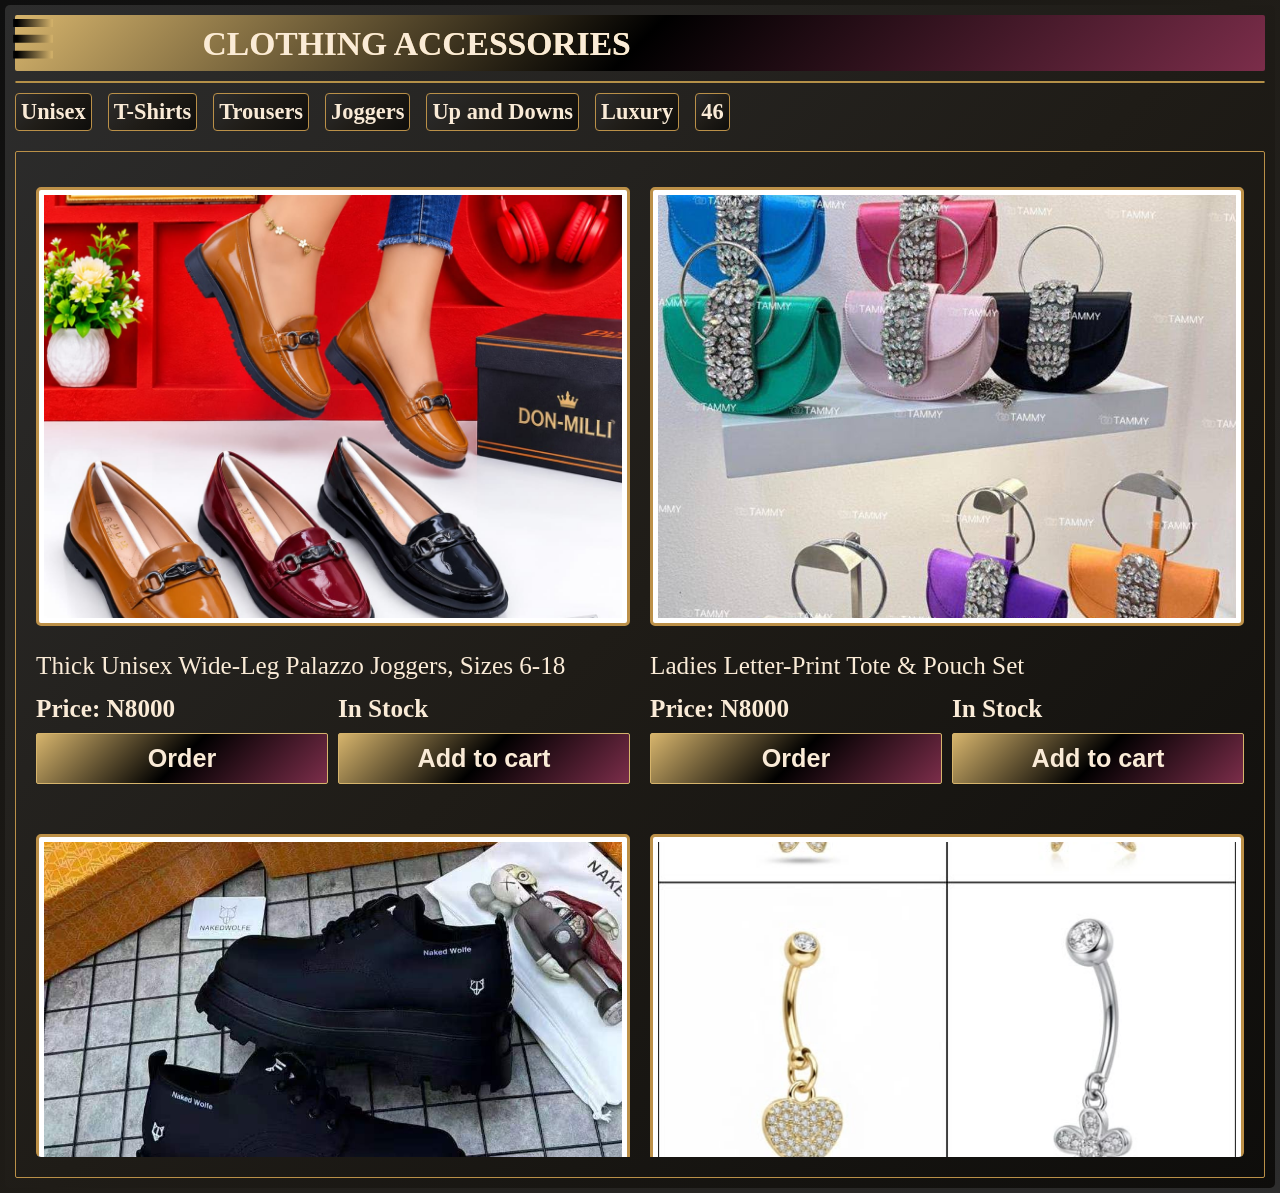
==== DE LIGHT BAZAAR/clothing.html @ f50a0db9 "First Project Upload through Git" ====
<!DOCTYPE html>
<html>

<head>
  <meta charset="UTF-8">
  <meta name="viewport" content="width=device-width, initial-scale=1">
  <title></title>
  <link rel="stylesheet" href="indexbody.css">
  <link rel="stylesheet" href="clothing.css">
  <link rel="stylesheet" href="hamburger.css">
  <link rel="stylesheet" href="screenres.css">
  <link rel="stylesheet" href="screenres.css">
  <link rel="stylesheet" href="shopres.css">
 </head>
</head>

<body data-page="clothing">
      <svg class="hamburger" id="hamburger"
      width="25px"
      height="25px"
      viewbox=" 0 0 30 30"
      
      
      stroke-width="5px"
      >
      
      <defs>
        
        <linearGradient id="gradient"
          x1="0" 
          y1="0" 
          x2="1"
          y2="0"
         >
          <stop offset="10%" 
            stop-color="#"/>
          <stop offset="100%"
            stop-color="#d6b46c"/>
          
        </linearGradient>
      </defs>
      
      
      <path class="bar" 
        stroke="url(#gradient)"
        d=" 
          M 2 5 l 25 0
          M 2 15 l 25 0
          M 2 25 l 25 0
          "/>
        
    </svg>
            <div id="overlay" class="overlay">
            
        </div>
        <div class="hammenu" id="ham">
          <div class="logo">
           <p class="DE"><span>DE </span> LIGHT</p> 
           <p class="Baz">BAZAAR</p>
           <p class="Shp">SHOPPING</p> 
          </div>
        <div class="menu">
          <p><a href="index.html">BAZAAR Shop</a></p>
          <p><a href="wears.html">Wears and Dresses</a></p>
          <p><a href="clothing.html">Clothing Accessories</a></p>
          <p><a href="dph.html">Device and Home Appliances</a></p>
          <p><a href="">Packages</a></p>
          <p><a href="">Luxury</a></p>
          <p>
              <svg class="whsapp"width="100px" height="100px" viewBox="0 0 25 25"  xmlns="http://www.w3.org/2000/svg">
    <defs>
      <linearGradient id="grd"
        x1="0"
        y1="0"
        x2="1"
        y2="0">
        <stop offset="0%" stop-color="#deb486"/>
        <stop offset="50%" stop-color="#bc9048"/>
        <stop offset="100%" stop-color="#e4b46c"/>
      </linearGradient>
        
        
        
    </defs>
<path 
    stroke="url(#grd)"
    fill-rule="evenodd" clip-rule="evenodd" d="M13.5 19.0001C16.6157 18.9994 19.3559 16.9396 20.2224 13.9468C21.0889 10.954 19.873 7.74874 17.2396 6.0836C14.6062 4.41845 11.1892 4.69428 8.85695 6.76026C6.52471 8.82624 5.8387 12.185 7.174 15.0001L5.5 19.0001L9.892 18.0001C10.9809 18.6564 12.2286 19.0022 13.5 19.0001Z" stroke-width="1.5" stroke-linecap="round" stroke-linejoin="round"/>
<path fill-rule="evenodd" clip-rule="evenodd" d="M11.541 11.0661C10.9717 11.0611 10.5137 10.5965 10.517 10.0271C10.5203 9.45781 10.9836 8.99849 11.5529 9.00013C12.1223 9.00177 12.5829 9.46375 12.583 10.0331C12.5802 10.606 12.1139 11.0683 11.541 11.0661V11.0661Z" stroke="url(#grd)" stroke-width="1.5" stroke-linecap="round" stroke-linejoin="round"/>
<path fill-rule="evenodd" clip-rule="evenodd" d="M14.417 13.918C14.4138 14.3397 14.6652 14.7217 15.0538 14.8854C15.4424 15.0491 15.8914 14.9622 16.1909 14.6653C16.4904 14.3684 16.5811 13.9202 16.4208 13.5302C16.2605 13.1402 15.8807 12.8854 15.459 12.885C14.8861 12.8828 14.4198 13.3451 14.417 13.918V13.918Z" stroke="url(#grd)" stroke-width="1.5" stroke-linecap="round" stroke-linejoin="round"/>
<path d="M10.5 10.0331C10.486 13.5001 13.8 15.3301 15.459 14.9511" stroke="url(#grd)" stroke-width="1.5" stroke-linecap="round"/>
 </svg>
          </p>
      </div>
    </div>
    <section id="prdt" class="product2">
    <div class="prdwrap">
      <p class="prd">CLOTHING ACCESSORIES</p>
      
    </div>
    
      <div class="line1"></div>
  <div class="category">
  <input type="radio" name="sizeB" id="b40"><label for="b40">Unisex</label>
  
  <input type="radio" name="sizeB" id="b41"><label for="b41">T-Shirts</label>
  
  <input type="radio" name="sizeB" id="b42"><label for="b42">Trousers</label>
  
  <input type="radio" name="sizeB" id="b43"><label for="b43">Joggers</label>
  
  <input type="radio" name="sizeB" id="b44"><label for="b44">Up and Downs</label>
  
  <input type="radio" name="sizeB" id="b45"><label for="b45">Luxury</label>
  
  <input type="radio" name="sizeB" id="b46"><label for="b46">46</label>
    </div>

  
  <div class="padd">
    <div class="scroll">
    
    <div class="prdcard">
      
      <div class="prdimg">
        <img src="images/women-shoes.jpg" alt="images/women-shoes.jpg">
      </div>
      <p class="prdname">
        Thick Unisex Wide-Leg Palazzo Joggers, Sizes 6-18
      </p>
      <div class="order">
      <p>Price: N8000</p>
      <p> In Stock </p>
      <a href="product.html"><button class="buy"> Order </button></a>
      </button>
      <button class="add" >Add to cart</button>
      </div>
    </div>

    <div class="line"></div>
    
    
    
    <div class="prdcard">
      <div class="prdimg">
        <img src="images/handbag.jpg" alt="images/handbag.jpg">
      </div>
      <p class="prdname">
        Ladies Letter-Print Tote & Pouch Set
      </p> 
      <div class="order">
      <p>Price: N8000</p>
      <p> In Stock </p>
      <a href="product.html"><button class="buy"> Order </button></a>
      
      <button class="add">Add to cart</button>
      </div>

    </div>
    <div class="line"></div>
    
    
    <div class="prdcard">
      <div class="prdimg">
        <img src="images/big-shoe2.jpg" alt="images/big-shoe2.jpg">
      </div>
      <p class="prdname">
        Unisex Cream Fleece-Lined Slip-On Slippers, Thick Sole
      </p>
      <div class="order">
      <p>Price: N8000</p>
      <p> In Stock </p>
      <a href="product.html"><button class="buy"> Order </button></a>
      
      <button class="add">Add to cart</button>
      </div>

    </div>
    <div class="line"></div>
    
    
    <div class="prdcard">
      <div class="prdimg">
        <img src="images/necklace2.jpg" alt="images/necklace2.jpg">
      </div>
      <p class="prdname">
      Portable Mini Air Humidifier, 7-Colour LED Light, Quiet, Dry-Burn Protection
      </p>
      <div class="order">
      <p>Price: N8000</p>
      <p> In Stock </p>
      <a href="product.html"><button class="buy"> Order </button></a>

      <button class="add">Add to cart</button>
      </div>
      
    </div>
    
    <div class="line"></div>
    
    
    <div class="prdcard">
      <div class="prdimg">
        <img src="images/shoes4.jpg" alt="images/slides4.jpg">
      </div>
      <p class="prdname">
      Ladies White Canvas High-Top Platform Sneakers, Gum Sole
      </p>
      <div class="order">
      <p>Price: N8000</p>
      <p> In Stock </p>
      <a href="product.html"><button class="buy"> Order </button></a>

      <button class="add">Add to cart</button>
      </div>
      
    </div>
    
    <div class="line"></div>
    
    
    </div>
    
    </div>

  </section>
  <script src="menu.js"></script>
  <script src="index.js"></script>
</body>

</html>
---- DE LIGHT BAZAAR/indexbody.css ----
body{
  background: linear-gradient(135deg,#0f0f0f,#1f1c17, #2d2d2d);
  box-sizing: border-box;
  margin: 0;
  padding: 5px;
  font-family: georgia, serif;
}
a{
  text-decoration: none;
}
::selection{
  background: var(--gold);
  color: black;
}
*{
  -webkit-tap-highlight-color: transparent;
}
*:focus{
  background: var(--L-dark);
  opacity: 0.5;
}
:root{
  --L-dark: #2d2d2d;
  --g-dark: #1f1c17;
  --g-gold: #0e0d0b;
}
:root{
  --light-gold:#deb486;
  --dark-gold:#b49048;
  --gold:#e4bc86;
  --purple:#7b2d4a

}

.header{  background: 
    linear-gradient(90deg, 
    var(--dark-gold),
    rgba(0,0,0) 40%,
    rgba(123,45,74) 85%
    );
  height: 45px;
  width: 100%;
  border-radius: 2px;
  display: flex;
  gap: 0.55rem;
}

.header h1{ position: absolute;
  margin-top: 3px;
  margin-left: 50px;
  color: black;
  
  z-index: 90;

}
.bazaar{
  font-size: 14px;
  align-self: center;
}


.shopcart{ 
  display:flex;
  flex-direction: row;
  margin-bottom: 2px;
  transition: transform 0.3s ease;
}

.shopcart a:active, .shopcart{
    transform: scale(0.8);
    color: #e4b486;
}
.carticon{ 
  height: 50px;
  width: 50px;
  margin-left: 0px;
}
.count2{ position: absolute;
  font-size: 14px;
  font-weight: bold;
  margin-left: 31px;
  color: black;
  align-self: center;

}




.hamburger{ position: absolute;
  margin-top: 10px;
  margin-left: 5px;
  z-index: 97;
}

.nav{  background: linear-gradient(90deg,
  var(--dark-gold),
  rgb(0, 0, 0) 40%,
  rgba(123,45,74) 85%
  );
  height: 35px;
  width: 100%;
  white-space: nowrap;
  padding: 2px;
  margin-top: 7px;
  position: sticky;
  top: 0px;
  border-radius: 2px;
  display: flex;
  align-items: center;
  gap: 1rem;
  z-index: 20;
}
.nav a{ position: relative;
  font-weight: bold;
  text-decoration: none;
  color: #e4cd86;
  font-size: 16px;
  margin-left: 10px;
}

.nav a:active{
  color: #e4cd86;
}
.sbar{ 
  display: flex;
  margin-top: 10px;
  margin-left: 40%;
  margin-bottom: 10px;
  gap: 0.7rem;
  height: 30px;
}
.searchbar{
  align-self: center;
  width: 90%;
  height: 100%;
}
.searchbar input{
  background: linear-gradient(90deg,
    var(--dark-gold),
    black,
    var(--purple)
  );
  width: 100%;
  height: 100%;
  border-radius: 2px;

  border: none;
  margin: 0;


}
.searchbar input[type="text"]{
  color: antiquewhite;
  font-size: 14px;
  font-weight: bold;
}
.searchbar input[type="text"]:focus{
  opacity: 1;
}

.searchbar input[type="text"]::placeholder{
  color: antiquewhite;
  opacity: 0.6;
}
.search{ 
  height: 28px;
  border-radius: 2px;
  background: linear-gradient(135deg, var(--light-gold), 
    var(--dark-gold), 
    var(--gold));
  border: 2px solid #bc9048;
  transition: transform 0.3s ease;
}
.search:active{
  transform: scale(0.8);
}

.top{
  margin: 0;
}


.products{ 
  background: linear-gradient(135deg,
    var(--L-dark),
    var(--g-dark),
    var(--g-gold)
  );
  border-radius: 5px;
  padding: 18px;
  overflow-x: auto;
  display: flex;
  gap: 1rem;
  scroll-snap-type-x: mandatory;
  scroll-snap-align: start;
  border: 10px solid var(--g-dark);
  margin-bottom: 0px;
  
}

.imgwrap{ 
  height: 90px;
  width: 140px;
  border: 2px solid var(--light-gold);
}
.imgwrap img{ 
  width: 100%;
  height: 100%;
  object-fit: fill;
  object-position: center;
}
:root{
  --black:#3a352c;
  --d-gold: #1f1c17;
  --n-gold: #7b2d4a;
}
.card1{ 
  background: linear-gradient(135deg,
     var(--black), 
     var(--d-gold), 
     var(--n-gold)
  );
  width: 140px;
  padding: 10px;
  border-radius: 2px;
  border: 1px solid #bc9048;
  align-items: flex-start;
  flex-shrink: 0;
}

.card1 .name{ margin-top: 8px;
   color: white;
   font-weight: bolder;
   border-radius: 0px;
   background: transparent;
}

.discount{ margin: 6px;
  margin-left: -9px;
  display: flex;
  align-items: center;
  gap: 2rem;
  background: linear-gradient(135deg, var(--light-gold),
    var(--dark-gold),
    var(--gold)
  );
  height: 28px;
  width: 100%;
  padding: 5px;
  border-radius: 3px;
  box-sizing: border-box;
}
.discount h3{ 
  font-size: 14px;
  font-weight: bold;
  width: 20%;
  border-radius: 3px;
  color: #3d0f22;
  margin: 0 0 0 5px;
  white-space: nowrap;
}
.discount span{ 
  color: #f9de79;
  font-size: 10px;
  font-weight: bolder;
}
.price{ margin-top: 8px;
  font-weight: bolder;
  font-size: 18px;
  z-index: 10;
}
.price p{
  margin: 0;
  margin-top: 4px;
  color: white;
  white-space: nowrap;
  font-size: 14px;
}
.price .pr{
  text-decoration: line-through;
  font-size: 14px;
  opacity: 0.5;
  margin-bottom: 4px;
  color: red;
  }
:root{
  --L-dark: #2d2d2d;
  --g-dark: #1f1c17;
  --g-gold: #0e0d0b;
}


.product2{ 
  border: 1px solid #bc9048;
  padding: 25px;

  background: linear-gradient(135deg,
    var(--L-dark),
    var(--g-dark),
    var(--g-gold)
  );
  border-radius: 5px;
}

.prdwrap{ position: absolute;
  margin-top: -45px;
  background: transparent;
  
}
.prd{ 
  font-size: 30px;
  font-weight: bold;
}
.scroll{ margin-top: 25px;
  overflow-y: auto;
  scroll-snap-align: start;
  border-radius: 5px;
  height: 700px;
  display: grid;
  gap: 20px;
  grid-template-columns: repeat(auto-fit, minmax(150px, 1fr));
}
.scroll a{
  text-decoration: none;

}
.prdimg{ 
  background: white;
  width: 100%;
  max-width: 100%;
  height: 150px;
  object-fit: cover;
  padding: 5px;
  border-radius: 5px;
  border: 3px solid #bc9048;
  margin-top: 10px;
}

.prdimg img{  
  width: 100%;
  height: 100%;
}
:root{
  --pearl-1:#ffffff;
  --pearl-2:#f3ede0;
  --pearl-3:#ddd2bd;
  --silver-1:#f4f4f4; 
  --silver-2:#c9c9c9; 
  --silver-3:#9b9b9b;
  --frost-1:#ffffff;  
  --frost-2:#e8eef5;  
  --frost-3:#c3cfdd;
}
.line{
  height: 2px;
  width: 100%;
  background: var(--silver-2);
}

html{
  scroll-behavior: smooth;
}
.order p{
  text-decoration: none;

}

.prdcard{
  display: flex;
  gap: 2.5rem;
  align-items: stretch;
  justify-content: flex-start;
  margin-top: 10px;
  flex-direction: column;
  gap: 0;
}
.buy a, .add{
  text-decoration: none;
  color: white;
  white-space: nowrap;
}
.buy, .add{
  padding: 10px;
  background: linear-gradient(135deg, var(--light-gold), black, var(--purple));
  border-radius: 2px;
  font-size: 16px;
  font-weight: bold;
  border: none;
  width: 3.5rem;
  border: 1px solid var(--light-gold);
}
p{
  color: white;
}
#reset{
  display:;
}




.prdimg{
  box-sizing: border-box;   /* keeps padding and border inside the 100% width */
  width: 100%;
  margin: 0;
  //margin-bottom: 5px;
  
}

.prdimg img{
  object-fit: cover;      /* shows the whole photo without squashing it; use cover to fill the box */
}

.order{
  display: grid;
  gap: 5px;

}

.order p{
  margin: 0px;
  font-size: 16px;
  font-weight: bold;
}
.buy, .add{
  width: 100%;              /* each button fills its column */
  margin: 0;                /* the grid gap handles the spacing */

  font-size: 18px;
  background: linear-gradient(135deg, var(--light-gold), black, var(--purple
  ));
  border: 1px solid var(--light-gold);
}
.buy, .add{
  color: antiquewhite;
}
.add{
  margin: 0;
}

.prdname{
  flex: 1;
  margin: 12px 0;
  font-size: 16px;
  line-height: 1.0;
}
.line{
  height: 1px;
  margin-bottom: 10px;
  margin-top: 10px;
}

.width-check{
  width: 100px;
  height: 100px;
  font-size: 36px;
}


.scroll > * {
  width: 100%;
  min-width: 0;     /* very important for grid */
}
---- DE LIGHT BAZAAR/clothing.css ----
.hamburger {
  margin-top: 18px;
  margin-left: 20px;
}

.product2{
  top: 0;
  padding: 10px;
  border: 0;
}
:root{
  --light-gold:#d6b46c;
  --dark-gold:#ba9048;
  --gold:#e4cd86;
  --purple:#7b2d4a;
}
.prdwrap{ position: relative;
  margin: 0;
  background: linear-gradient(135deg, var(--light-gold), black, var(--purple));
  border-radius: 2px;
  height: 40px;
  white-space: nowrap;
  padding: 0;
  display: flex;
  
}
.prd{ position: absolute;
  font-size: 24px;
  font-weight: bold;
  margin-top: 5px;
  margin-left: 15%;
  background: linear-gradient(135deg, var(--light-gold), var(--dark-gold), var(--gold) 75%);
  background-clip: text;
  
}
.line1{
  width: 100%;
  border: 1px solid #b49048;
  margin: 10px;
  border-radius: 5px;
  margin-left: 0;
  box-sizing: border-box;
  height: 0;
}
.padd{
  border-radius: 2px;
  border: 1px solid #ba9048;
  padding: 20px;
  margin-top: 20px;
}
.scroll{
  height: 700px;
  overflow-y: auto;
  overflow-x: hidden;
  scroll-snap-align: start;
  margin: 0;
  margin-top: 5px;
}

:root{
  --L-dark: #2d2d2d;
  --g-dark: #1f1c17;
  --g-gold: #0e0d0b;
}
.category{
  display: flex;
  gap: 1rem;
  overflow-x: auto;
  white-space: nowrap;
  border-radius: 2px;
}
.category input{
  display: none;
}
.category label{
  color: antiquewhite;
  font-size: 16px;
  font-weight: bold;
  white-space: nowrap;
  border: 1px solid #ba9048;
  padding: 5px;
  border-radius: 4px;
  background: linear-gradient(135deg, var(--L-dark), var(--g-dark), var(--g-gold));
  
}
.category input:checked + label{
  background: linear-gradient(135deg,var(--light-gold), var(--dark-gold), var(--gold));
  color: black;
}

/* ---------- bigger product cards ---------- */

.prdcard{
  flex-direction: column;   /* image on top, price and buttons underneath */
  align-items: stretch;     /* children fill the full width */
  gap: 0;
}

.prdimg{
  box-sizing: border-box;   /* keeps padding and border inside the 100% width */
  width: 100%;
  height: 300px;
  margin: 0;
  margin-bottom: 10px;
  
}

.prdimg img{
  object-fit: cover;      /* shows the whole photo without squashing it; use cover to fill the box */
}

.order{
  display: grid;
  grid-template-columns: 1fr 1fr;   /* price | stock, then Order | Add to cart */
  gap: 10px;
  margin-bottom: 20px;
}

.order p{
  margin: 0;
  font-size: 18px;
  font-weight: bold;
}
.buy, .add{
  width: 100%;              /* each button fills its column */
  margin: 0;                /* the grid gap handles the spacing */
  padding: 10px;
  font-size: 18px;
  background: linear-gradient(135deg, var(--light-gold), black, var(--purple
  ));
  border: 1px solid var(--light-gold);
}
.buy a, .add{
  color: antiquewhite;
}

.prdname{
  margin: 12px 0;
  font-size: 18px;
  line-height: 1.4;
}
.line{
  height: 1px;
  margin-bottom: 20px;
  
}
body p{
  color: antiquewhite;
}
---- DE LIGHT BAZAAR/hamburger.css ----
:root{
  --L-dark: #2d2d2d;
  --g-dark: #1f1c17;
  --g-gold: #0e0d0b;
}
.overlay{ position: fixed; 
  width: 100%;
  height: 100%;
  z-index: 98;
  display: none;
  background: var(--g-gold);
  opacity: 0.5;
  transition: all 0.3s ease;
}
.overlay.active{
  display: block;
}
.hammenu{  position: fixed;
  top: 0;
  left: 0;
  height: 100%;
  width: 40%;
  padding: 15px;
  z-index: 99;
  background: linear-gradient(135deg, var(--L-dark), var(--g-dark),var(--g-gold) );
  border-right: 1px solid #e4cd86;
  
  transform: translateX(-100%);
  transition: all 0.5s ease-in-out;

}
.hammenu.active{
  transform: translateX(0);

}

.menu{
  margin-top: 60%;


}

.menu p, .menu a{
  
  color: antiquewhite;
  margin-top: 50px;
  text-decoration: none;
  font-weight: bold;
  
}
.whsapp{
  width: 50px;
  height: 50px;
}
#reset{ position: relative;
  color: black;
  z-index: 99;

}

.logo p{
  color: antiquewhite;
  margin: 0;
  text-align: center;
  margin-top: 20px;
  font-weight: bold;
  
}
.logo .DE{
  font-size: 34px;
}
.logo span{
  color: black;
}
.logo .Baz{
  font-size: 32px;
  margin-bottom: 30px;
}
.logo .Shp{ 
  font-size: 22px;
  
}
---- DE LIGHT BAZAAR/screenres.css ----
/* =====================================================
   indexres.css
   Home page header, title, nav, search, cart and top
   products cards for every screen size EXCEPT the 450px
   phone screen.

   Link it AFTER shopres.css: that file holds the --scale
   number used here (1 = the 450px size).

   Nothing in this file touches 361px - 450px, so the
   450px phone keeps exactly the look from indexbody.css.
   ===================================================== */


/* ---------- 1. SHARED RULES ----------
   The comma in the media query means "OR": these rules
   apply at 451px and wider, OR at 360px and smaller.     */

@media (min-width: 451px), (max-width: 360px) {

  /* ----- TITLE: DE, LIGHT and BAZAAR SHOPPING together in the middle ----- */

  .header {
    position: relative;                     /* lets the title fill the header */
    height: calc(45px * var(--scale));      /* the 450px height times the screen number */
  }

  .header h1 {
    top: 0;
    bottom: 0;
    left: 0;
    right: 0;                  /* the title box fills the whole header */
    margin: 0;                 /* cancel the old margin-top and margin-left */
    padding: 0 calc(18px + 25px * var(--scale));  /* same room on both sides, so the title is in the exact middle */
    box-sizing: border-box;    /* padding counts inside the width, so nothing sticks out */
    display: flex;             /* DE, LIGHT and BAZAAR SHOPPING become three blocks in a row */
    justify-content: center;   /* the three blocks sit together in the middle */
    align-items: center;       /* and in the middle of the header's height */
    gap: calc(16px * var(--scale));  /* the same space between each block */
    white-space: nowrap;       /* never break the title onto a second line */
    font-size: calc(32px * var(--scale));    /* DE and LIGHT (LIGHT inherits it) */
  }

  .bazaar {
    font-size: calc(14px * var(--scale));
  }

  .header .hamburger {         /* keeps the hamburger in the middle of the header's height */
    top: 50%;
    margin-top: 0;
    transform: translateY(-50%);
    width: calc(25px * var(--scale));
    height: calc(25px * var(--scale));
  }


  /* ----- NAV: stretched from left to right ----- */

  .nav {
    box-sizing: border-box;    /* the nav is exactly as wide as the header above it */
    height: calc(39px * var(--scale));
    padding: 2px calc(12px * var(--scale));
    justify-content: space-between;  /* HOME ... PRODUCT ... SUPPORT ... ABOUT ... cart, equal gaps */
    gap: 0;                    /* cancel the old 1rem gap */
  }

  .nav a {
    margin-left: 0;            /* the space between links now comes from space-between */
    font-size: calc(16px * var(--scale));
  }

  .carticon {
    width: calc(50px * var(--scale));
    height: calc(50px * var(--scale));
  }

  .count2 {                    /* the number on the cart */
    font-size: calc(14px * var(--scale));
    margin-left: calc(31px * var(--scale));
  }


  /* ----- SEARCH: all the way to the right ----- */

  .sbar {
    margin-left: auto;         /* auto takes all the free space on the left, pushing the search right */
    margin-right: 0;
    margin-top: calc(10px * var(--scale));
    margin-bottom: calc(10px * var(--scale));
    width: calc(264px * var(--scale));
    max-width: 100%;
    height: calc(30px * var(--scale));
  }

  .searchbar input[type="text"] {
    font-size: calc(14px * var(--scale));
  }

  .search {                    /* the magnifier button */
    width: calc(60px * var(--scale));
    height: calc(28px * var(--scale));
  }


  /* ----- HEADING and TOP PRODUCTS cards ----- */

  .top {
    font-size: calc(32px * var(--text));   /* the TOP Products heading */
  }

  .card1 {
    zoom: var(--scale);        /* scales the whole card (picture, name, price) together */
  }
}


/* ---------- 2. BAZAAR SHOPPING on two lines ----------
   On 360px and smaller, and from 451px to 799px, the title is
   too wide for one line, so BAZAAR SHOPPING sits on two lines:
        BAZAAR
        SHOPPING
   From 800px up there is room, so it stays on one line.      */

@media (max-width: 360px), (min-width: 451px) and (max-width: 799px) {
  .bazaar {
    white-space: normal;
    width: min-content;
    text-align: right;
    line-height: 1.1;
  }
}
---- DE LIGHT BAZAAR/screenres.css ----
/* =====================================================
   indexres.css
   Home page header, title, nav, search, cart and top
   products cards for every screen size EXCEPT the 450px
   phone screen.

   Link it AFTER shopres.css: that file holds the --scale
   number used here (1 = the 450px size).

   Nothing in this file touches 361px - 450px, so the
   450px phone keeps exactly the look from indexbody.css.
   ===================================================== */


/* ---------- 1. SHARED RULES ----------
   The comma in the media query means "OR": these rules
   apply at 451px and wider, OR at 360px and smaller.     */

@media (min-width: 451px), (max-width: 360px) {

  /* ----- TITLE: DE, LIGHT and BAZAAR SHOPPING together in the middle ----- */

  .header {
    position: relative;                     /* lets the title fill the header */
    height: calc(45px * var(--scale));      /* the 450px height times the screen number */
  }

  .header h1 {
    top: 0;
    bottom: 0;
    left: 0;
    right: 0;                  /* the title box fills the whole header */
    margin: 0;                 /* cancel the old margin-top and margin-left */
    padding: 0 calc(18px + 25px * var(--scale));  /* same room on both sides, so the title is in the exact middle */
    box-sizing: border-box;    /* padding counts inside the width, so nothing sticks out */
    display: flex;             /* DE, LIGHT and BAZAAR SHOPPING become three blocks in a row */
    justify-content: center;   /* the three blocks sit together in the middle */
    align-items: center;       /* and in the middle of the header's height */
    gap: calc(16px * var(--scale));  /* the same space between each block */
    white-space: nowrap;       /* never break the title onto a second line */
    font-size: calc(32px * var(--scale));    /* DE and LIGHT (LIGHT inherits it) */
  }

  .bazaar {
    font-size: calc(14px * var(--scale));
  }

  .header .hamburger {         /* keeps the hamburger in the middle of the header's height */
    top: 50%;
    margin-top: 0;
    transform: translateY(-50%);
    width: calc(25px * var(--scale));
    height: calc(25px * var(--scale));
  }


  /* ----- NAV: stretched from left to right ----- */

  .nav {
    box-sizing: border-box;    /* the nav is exactly as wide as the header above it */
    height: calc(39px * var(--scale));
    padding: 2px calc(12px * var(--scale));
    justify-content: space-between;  /* HOME ... PRODUCT ... SUPPORT ... ABOUT ... cart, equal gaps */
    gap: 0;                    /* cancel the old 1rem gap */
  }

  .nav a {
    margin-left: 0;            /* the space between links now comes from space-between */
    font-size: calc(16px * var(--scale));
  }

  .carticon {
    width: calc(50px * var(--scale));
    height: calc(50px * var(--scale));
  }

  .count2 {                    /* the number on the cart */
    font-size: calc(14px * var(--scale));
    margin-left: calc(31px * var(--scale));
  }


  /* ----- SEARCH: all the way to the right ----- */

  .sbar {
    margin-left: auto;         /* auto takes all the free space on the left, pushing the search right */
    margin-right: 0;
    margin-top: calc(10px * var(--scale));
    margin-bottom: calc(10px * var(--scale));
    width: calc(264px * var(--scale));
    max-width: 100%;
    height: calc(30px * var(--scale));
  }

  .searchbar input[type="text"] {
    font-size: calc(14px * var(--scale));
  }

  .search {                    /* the magnifier button */
    width: calc(60px * var(--scale));
    height: calc(28px * var(--scale));
  }


  /* ----- HEADING and TOP PRODUCTS cards ----- */

  .top {
    font-size: calc(32px * var(--text));   /* the TOP Products heading */
  }

  .card1 {
    zoom: var(--scale);        /* scales the whole card (picture, name, price) together */
  }
}


/* ---------- 2. BAZAAR SHOPPING on two lines ----------
   On 360px and smaller, and from 451px to 799px, the title is
   too wide for one line, so BAZAAR SHOPPING sits on two lines:
        BAZAAR
        SHOPPING
   From 800px up there is room, so it stays on one line.      */

@media (max-width: 360px), (min-width: 451px) and (max-width: 799px) {
  .bazaar {
    white-space: normal;
    width: min-content;
    text-align: right;
    line-height: 1.1;
  }
}
---- DE LIGHT BAZAAR/shopres.css ----
/* =====================================================
   shopres.css
   Sizes shared by the home page, the category pages
   (wears, clothing, dph) and the product page, for every
   screen size EXCEPT the 450px phone screen.

   Nothing in this file touches 361px - 450px, so the
   450px phone keeps exactly its old look.

   Link it AFTER screenres.css on the category pages, and
   BEFORE indexres.css / productres.css.
   ===================================================== */


/* ---------- 1. THE TWO SIZE NUMBERS ----------
   Every size in the responsive files is the 450px size
   multiplied by one of these two numbers:
     --scale : header, nav, search, cart, top cards, hamburger
     --text  : product lists, headings, category tabs, product page text
   1 = the same size as on your 450px phone.
   Below 1 = smaller, above 1 = bigger.
   A later block wins over an earlier one, so a screen ends up
   with the last block that fits it.                          */

/* 451px to 574px */
@media (min-width: 451px) {
  :root { --scale: 1.1; --text: 1.05; }
}

/* 575px to 799px */
@media (min-width: 575px) {
  :root { --scale: 1.4; --text: 1.15; }
}
/* 800px to 899px */
@media (min-width: 800px) {
  :root { --scale: 1.6; --text: 1.25; }
}

/* 900px to 1799px */
@media (min-width: 900px) {
  :root { --scale: 1.9; --text: 1.4; }
}

/* 1800px and wider */
@media (min-width: 1800px) {
  :root { --scale: 2.6; --text: 1.9; }
}

/* 300px to 360px: smaller than the 450px phone */
@media (max-width: 360px) {
  :root { --scale: 0.75; --text: 0.75; }
}

/* under 300px: smaller again (comes after the block above, so it wins) */
@media (max-width: 299px) {
  :root { --scale: 0.6; --text: 0.6; }
}


/* ---------- 2. SHARED RULES ----------
   The comma means "OR": 451px and wider, OR 360px and smaller. */

@media (min-width: 451px), (max-width: 360px) {

  /* ----- HAMBURGER on the category pages: always top left ----- */

  body:not([data-page="index"]) {
    position: relative;        /* the hamburger is measured from the top-left corner of the page */
  }

  body:not([data-page="index"]) .hamburger {
    position: absolute;
    top: 15px;                 /* fixed top and left: it can never drop to the bottom of the page */
    left: 10px;
    margin: 0;
    width: calc(25px * var(--scale));
    height: calc(25px * var(--scale));
  }


  /* ----- CATEGORY PAGES: the title bar and the tabs ----- */

  body:not([data-page="index"]) .prdwrap {
    height: calc(40px * var(--text));
  }

  body:not([data-page="index"]) .prd {
    font-size: calc(24px * var(--text));
    margin-top: calc(7px * var(--text));
  }

  .category label {
    font-size: calc(16px * var(--text));
  }


  /* ----- HOME PAGE: the PRODUCTS heading ----- */

  [data-page="index"] .prd {
    font-size: calc(30px * var(--text));
  }

  [data-page="index"] .scroll {
    margin-top: calc(25px * var(--text));   /* more room under the bigger heading */
  }


  /* ----- PRODUCT LIST (home page and category pages) ----- */

  .prdname,
  .order p,
  .prdcard .buy,
  .prdcard .add {
    font-size: calc(18px * var(--text));    /* name, price, stock and both buttons */
  }

  .prdimg {
    height: calc(40px * var(--text));
  }

  .scroll {
    height: calc(700px * var(--text));
  }
}


/* ---------- 3. TWO COLUMNS from 575px up ---------- */

@media (min-width: 575px) {

  .scroll {
    display: grid;
    grid-template-columns: repeat(2, 1fr);  /* two columns of products */
    gap: 20px;
    align-content: start;
  }

  .scroll .line {
    display: none;             /* the lines between products would take up grid spots */
  }

  .prdcard {
    min-width: 0;              /* lets a long name wrap instead of pushing the column wider */
  }

  .prdimg {
    height: calc((100vw - 110px) * 0.375);  /* the picture follows the width of its column (4 : 3) */
  }

  body:not([data-page="index"]) .prdimg {
    height: calc((min(100vw, 1700px) - 110px) * 0.375);  /* the category pages stop growing at 1700px wide, so the pictures do too */
  }
}
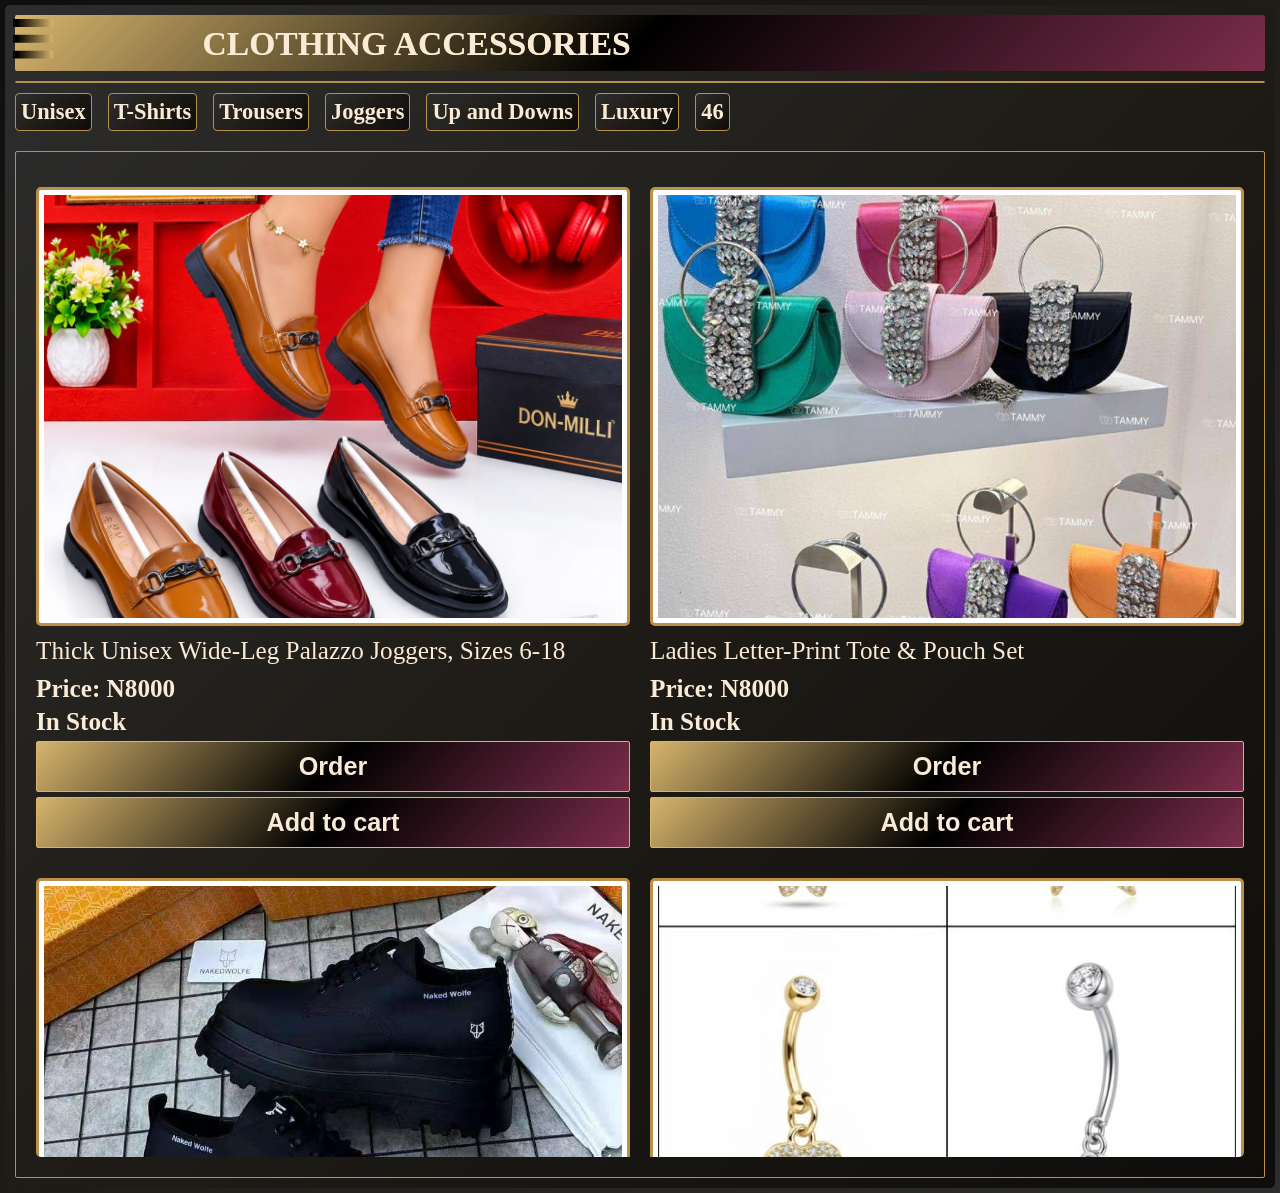
==== commit e3e5d948: "product card" ====
--- a/DE LIGHT BAZAAR/clothing.html
+++ b/DE LIGHT BAZAAR/clothing.html
@@ -12,7 +12,6 @@
   <link rel="stylesheet" href="screenres.css">
   <link rel="stylesheet" href="shopres.css">
  </head>
-</head>
 
 <body data-page="clothing">
       <svg class="hamburger" id="hamburger"
@@ -111,8 +110,8 @@
   <input type="radio" name="sizeB" id="b44"><label for="b44">Up and Downs</label>
   
   <input type="radio" name="sizeB" id="b45"><label for="b45">Luxury</label>
-  
   <input type="radio" name="sizeB" id="b46"><label for="b46">46</label>
+  
     </div>
 
   
@@ -134,9 +133,8 @@
       </button>
       <button class="add" >Add to cart</button>
       </div>
-    </div>
-
-    <div class="line"></div>
+      <div class="line"></div>
+    </div>
     
     
     
@@ -154,9 +152,9 @@
       
       <button class="add">Add to cart</button>
       </div>
-
-    </div>
-    <div class="line"></div>
+      <div class="line"></div>
+    </div>
+  
     
     
     <div class="prdcard">
@@ -173,9 +171,8 @@
       
       <button class="add">Add to cart</button>
       </div>
-
-    </div>
-    <div class="line"></div>
+      <div class="line"></div>
+    </div>
     
     
     <div class="prdcard">
@@ -192,10 +189,9 @@
 
       <button class="add">Add to cart</button>
       </div>
-      
-    </div>
-    
-    <div class="line"></div>
+      <div class="line"></div>
+    </div>
+    
     
     
     <div class="prdcard">
@@ -212,10 +208,9 @@
 
       <button class="add">Add to cart</button>
       </div>
-      
-    </div>
-    
-    <div class="line"></div>
+      <div class="line"></div>
+    </div>
+  
     
     
     </div>
--- a/DE LIGHT BAZAAR/indexbody.css
+++ b/DE LIGHT BAZAAR/indexbody.css
@@ -394,7 +394,7 @@
   color: white;
 }
 #reset{
-  display:;
+  display: none;
 }
 
 
--- a/DE LIGHT BAZAAR/clothing.css
+++ b/DE LIGHT BAZAAR/clothing.css
@@ -90,60 +90,7 @@
 
 /* ---------- bigger product cards ---------- */
 
-.prdcard{
-  flex-direction: column;   /* image on top, price and buttons underneath */
-  align-items: stretch;     /* children fill the full width */
-  gap: 0;
-}
 
-.prdimg{
-  box-sizing: border-box;   /* keeps padding and border inside the 100% width */
-  width: 100%;
-  height: 300px;
-  margin: 0;
-  margin-bottom: 10px;
-  
-}
-
-.prdimg img{
-  object-fit: cover;      /* shows the whole photo without squashing it; use cover to fill the box */
-}
-
-.order{
-  display: grid;
-  grid-template-columns: 1fr 1fr;   /* price | stock, then Order | Add to cart */
-  gap: 10px;
-  margin-bottom: 20px;
-}
-
-.order p{
-  margin: 0;
-  font-size: 18px;
-  font-weight: bold;
-}
-.buy, .add{
-  width: 100%;              /* each button fills its column */
-  margin: 0;                /* the grid gap handles the spacing */
-  padding: 10px;
-  font-size: 18px;
-  background: linear-gradient(135deg, var(--light-gold), black, var(--purple
-  ));
-  border: 1px solid var(--light-gold);
-}
-.buy a, .add{
-  color: antiquewhite;
-}
-
-.prdname{
-  margin: 12px 0;
-  font-size: 18px;
-  line-height: 1.4;
-}
-.line{
-  height: 1px;
-  margin-bottom: 20px;
-  
-}
 body p{
   color: antiquewhite;
 }
